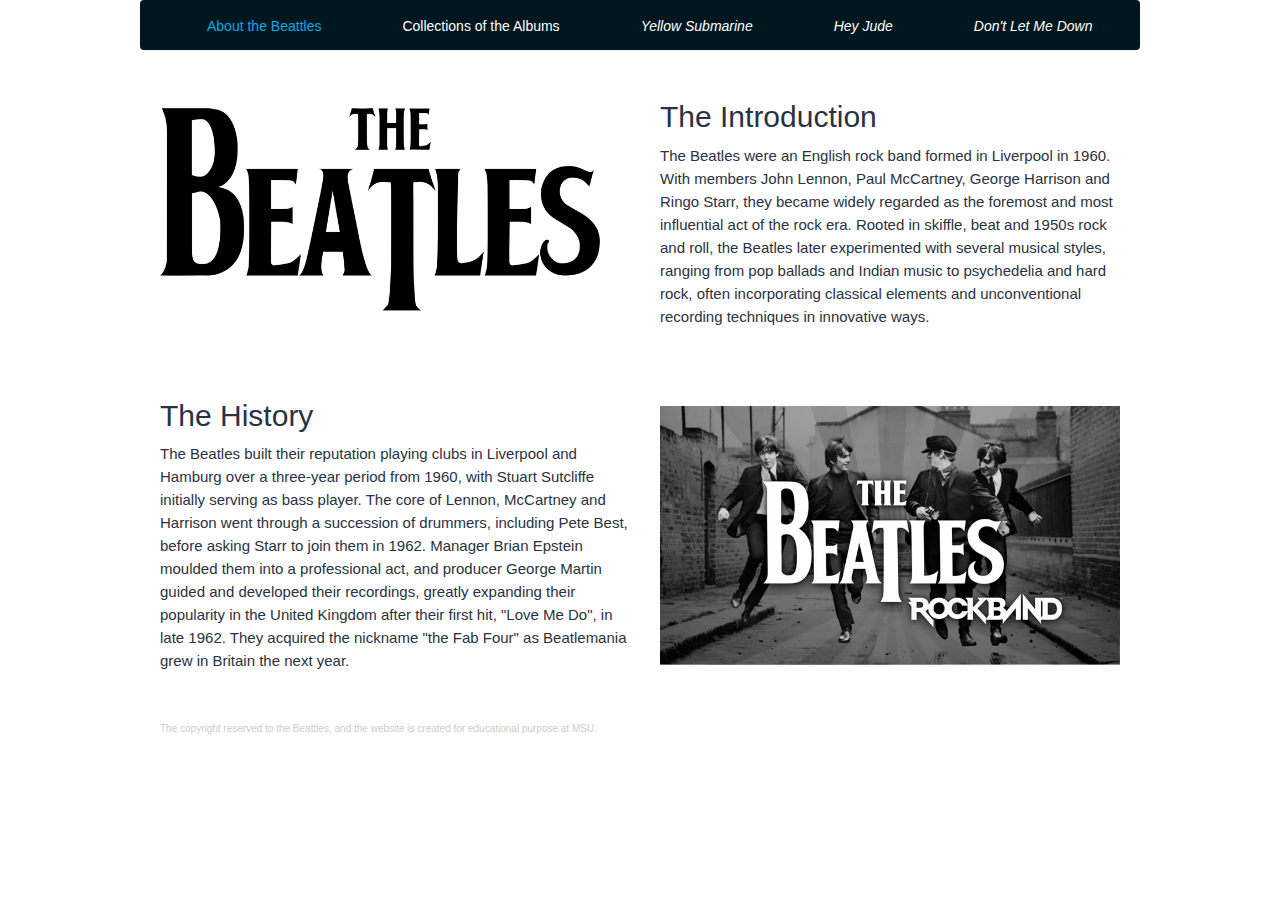
==== ADV354/index.html @ fab05502 "ADV-temp-1" ====
<!Doctype html>
<html>
<head>
  <meta charset="utf-8">
  <title>Project 1—The Beattles</title>
  <meta name="Description" content="The Beattles...">
  <link rel="stylesheet" href="https://maxcdn.bootstrapcdn.com/bootstrap/3.3.7/css/bootstrap.min.css" integrity="sha384-BVYiiSIFeK1dGmJRAkycuHAHRg32OmUcww7on3RYdg4Va+PmSTsz/K68vbdEjh4u" crossorigin="anonymous">

  <link type= "text/css" rel="stylesheet"  href="style.css" />
  <meta name="viewport" content="width=device-width, initial-scale=1.0">
  <meta http-equiv="Content-Type"content="text/html;charset=UTF-8">
</head>
<body>
  <div id="bgcontainer">
    <nav class="panel">
      <ul>
        <li ><a href="index.html" id="selected">About the Beattles</a></li>
        <li><a href="collection.html">Collections of the Albums</a></li>
        <li><a href="https://www.youtube.com/watch?v=krIus0i9xn8"><i>Yellow Submarine</i></a></li>
        <li><a href="https://www.youtube.com/watch?v=A_MjCqQoLLA"><i>Hey Jude</i></a></li>
        <li><a href="https://www.youtube.com/watch?v=NCtzkaL2t_Y"><i>Don't Let Me Down</i></a></li>
        <div class="dummy"></div>
      </ul>
    </nav>

    <div class="row1">
     <img src="images/logo.png">
     <h2>The Introduction</h2>
     <p>The Beatles were an English rock band formed in Liverpool in 1960. With members John Lennon, Paul McCartney, George Harrison and Ringo Starr, they became widely regarded as the foremost and most influential act of the rock era. Rooted in skiffle, beat and 1950s rock and roll, the Beatles later experimented with several musical styles, ranging from pop ballads and Indian music to psychedelia and hard rock, often incorporating classical elements and unconventional recording techniques in innovative ways.</p>
     <div class="dummy"></div>  
     <!-- <button><span>News and Events</span></button> -->
     <!-- <button><span>Apply</span></button> -->
   </div>

   <div class="row2">
   <img src="images/5.jpg">  
    <h2>The History</h2>
    <p>The Beatles built their reputation playing clubs in Liverpool and Hamburg over a three-year period from 1960, with Stuart Sutcliffe initially serving as bass player. The core of Lennon, McCartney and Harrison went through a succession of drummers, including Pete Best, before asking Starr to join them in 1962. Manager Brian Epstein moulded them into a professional act, and producer George Martin guided and developed their recordings, greatly expanding their popularity in the United Kingdom after their first hit, "Love Me Do", in late 1962. They acquired the nickname "the Fab Four" as Beatlemania grew in Britain the next year. </p>
  </div>

  <footer>
   The copyright reserved to the Beattles, and the website is created for educational purpose at MSU. 
 </footer>
</div>
</body>
</html>
---- ADV354/style.css ----
/*======common======*/
div#bgcontainer{
	width: 1000px;
	background-color: #ffffff;
	margin: 0 auto; 
}
body{
	background-color: #ffffff;
}
@import url('http://fonts.googleapis.com/css?family=Open+Sans');
body, h1, h3, h4, h5, h6, p, blockquote, address, ul, li, a, span{
	font-family: 'Open Sans', sans-serif;
	color: #293241; 
	font-weight: 300;
}
p{
	line-height: 23px;
	font-size: 15px;
}
ul { 
	margin: 0;
	padding: 0;
	list-style: none; 
}
li{ 
	-webkit-transition: all 0.1s;
	-moz-transition: all 0.1s;
	transition: all 0.1s;
	list-style-type: none;
	border: none;
	text-align: center;
}
a{
	display: inline;
	color: #ffffff;
	text-decoration: none;
}
a:hover{
	text-decoration: none;
	color: #00A8E8;
	border-bottom: 2px solid #00A8E8;
	transition: all 700ms ease;   
}

.panel{
	width: 1000px;
	height: 50px;
	text-align: center;
	z-index: 10;
	background-color: #00171F;
	display: block;
}
.panel li{
	float: left;
	display: inline-block;
	padding: 15px 15px 15px 66px;
}
.panel:hover{
	cursor: pointer;
	transition: all 700ms ease;   
}

div .dummy{
	clear: left;
}
div .row1{
	display: block;
	margin-bottom: 30px; 
}
div .row1 img{
	display: block;
	float: left;
	width: 440px;
	margin: 30px 60px 20px 20px;
}
div .row1 p{
	padding: 11px;
}
div .row1 h2{
	padding-top: 30px;
	padding-left: 20px;
	margin-bottom: 0;
}
div .dummy{
	float: right;
}
div .row2{
	display: block;
}
div .row2 img{
	display: block;
	float: right;
	width: 460px;
	margin: 30px 20px 20px 20px;
}
div .row2 p{
	padding-left: 20px;
}
div .row2 h2{
	padding-top: 30px;
	padding-left: 20px;
}
div .row3{
	display: block;
}
div .row3 img{
	direction: block;
	float: left;
	margin: 20px 0px 20px 70px;
	width: 400px;
}

footer{
	color: #cccccc;
	font-size: 10px;
	padding: 10px 0 10px 20px;
	margin-top: 40px;
	clear: both;
}

a#selected{
	color: #00A8E8;  
}
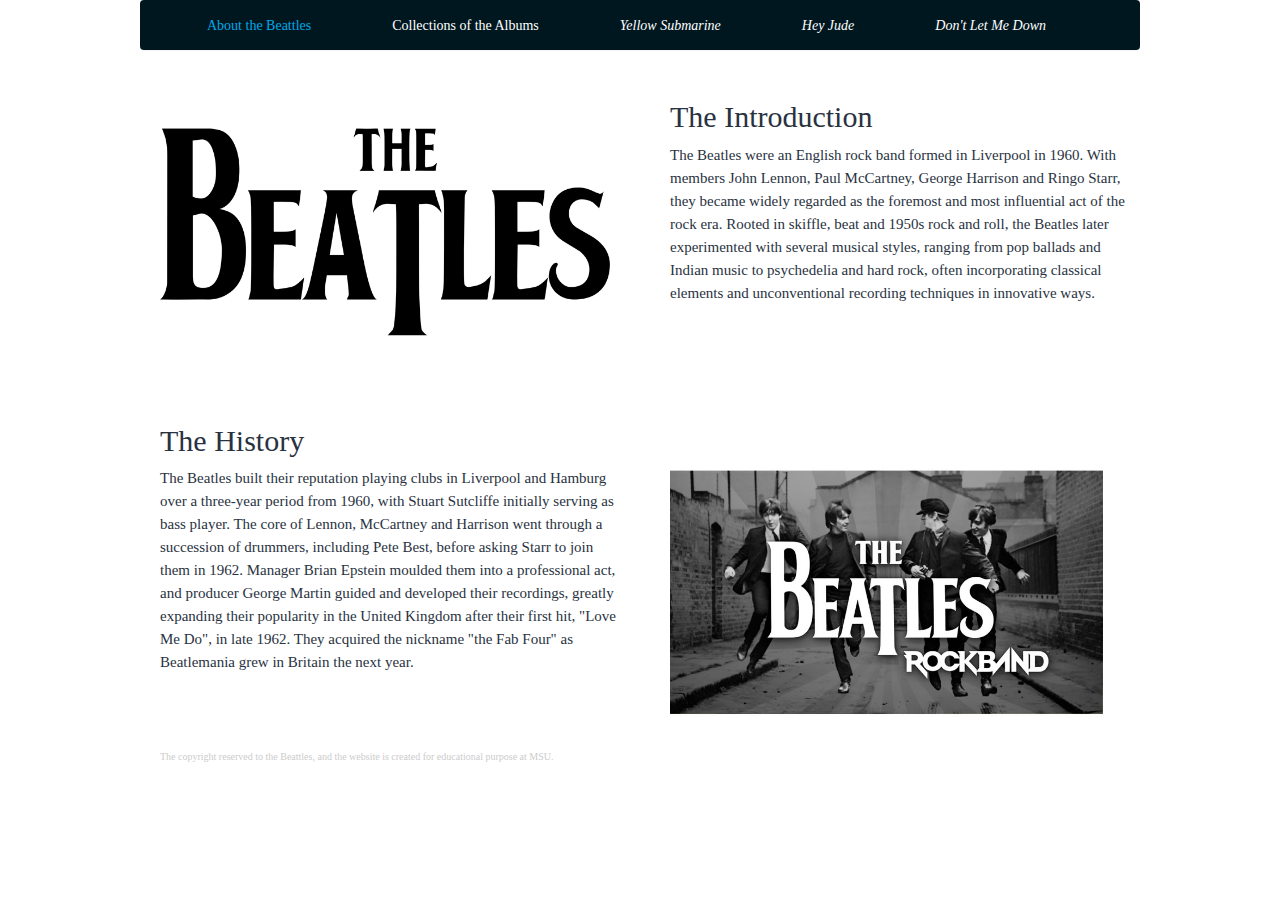
==== commit e3d6646b: "update" ====
--- a/ADV354/index.html
+++ b/ADV354/index.html
@@ -1,17 +1,16 @@
 <!Doctype html>
 <html>
 <head>
-  <meta charset="utf-8">
-  <title>Project 1—The Beattles</title>
-  <meta name="Description" content="The Beattles...">
+  <title>The Beattles</title>
+  <link rel="icon" href="images/2.jpg" type="image/x-icon"/>
+  <meta name="Description" content="The Beattles is my favoriate band.">
   <link rel="stylesheet" href="https://maxcdn.bootstrapcdn.com/bootstrap/3.3.7/css/bootstrap.min.css" integrity="sha384-BVYiiSIFeK1dGmJRAkycuHAHRg32OmUcww7on3RYdg4Va+PmSTsz/K68vbdEjh4u" crossorigin="anonymous">
-
   <link type= "text/css" rel="stylesheet"  href="style.css" />
   <meta name="viewport" content="width=device-width, initial-scale=1.0">
   <meta http-equiv="Content-Type"content="text/html;charset=UTF-8">
 </head>
 <body>
-  <div id="bgcontainer">
+  <div id="container">
     <nav class="panel">
       <ul>
         <li ><a href="index.html" id="selected">About the Beattles</a></li>
@@ -38,7 +37,7 @@
     <p>The Beatles built their reputation playing clubs in Liverpool and Hamburg over a three-year period from 1960, with Stuart Sutcliffe initially serving as bass player. The core of Lennon, McCartney and Harrison went through a succession of drummers, including Pete Best, before asking Starr to join them in 1962. Manager Brian Epstein moulded them into a professional act, and producer George Martin guided and developed their recordings, greatly expanding their popularity in the United Kingdom after their first hit, "Love Me Do", in late 1962. They acquired the nickname "the Fab Four" as Beatlemania grew in Britain the next year. </p>
   </div>
 
-  <footer>
+  <footer id="indexfooter">
    The copyright reserved to the Beattles, and the website is created for educational purpose at MSU. 
  </footer>
 </div>
--- a/ADV354/style.css
+++ b/ADV354/style.css
@@ -1,6 +1,66 @@
+.panel{
+	width: 1000px;
+	height: 50px;
+	text-align: center;
+	z-index: 10;
+	background-color: #00171F;
+	display: block;
+}
+.panel li{
+	float: left;
+	display: inline-block;
+	padding: 15px 15px 15px 66px;
+}
+.panel:hover{
+	cursor: pointer;
+	transition: all 400ms ease;   
+}
+div .row1{
+	display: block;
+	margin-bottom: 30px; 
+}
+div .row1 img{
+	display: block;
+	float: left;
+	width: 450px;
+	margin: 50px 60px 20px 20px;
+}
+div .row1 p{
+	padding: 11px;
+}
+div .row1 h2{
+	padding-top: 30px;
+	padding-left: 20px;
+	margin-bottom: 0;
+}
+div .row2{
+	display: block;
+}
+div .row2 img{
+	display: block;
+	float: right;
+	width: 433px;
+	margin: 70px 37px 20px 20px;
+}
+div .row2 p{
+	padding-left: 20px;
+	width: 480px;
+}
+div .row2 h2{
+	padding-top: 30px;
+	padding-left: 20px;
+}
+div .row3{
+	display: block;
+}
+div .row3 img{
+	direction: block;
+	float: left;
+	margin: 20px 0px 20px 66px;
+	width: 400px;
+}
 
-/*======common======*/
-div#bgcontainer{
+div#container{
 	width: 1000px;
 	background-color: #ffffff;
 	margin: 0 auto; 
@@ -8,9 +68,9 @@
 body{
 	background-color: #ffffff;
 }
-@import url('http://fonts.googleapis.com/css?family=Open+Sans');
-body, h1, h3, h4, h5, h6, p, blockquote, address, ul, li, a, span{
-	font-family: 'Open Sans', sans-serif;
+@import url('http://fonts.googleapis.com/css?family=Lora');
+body, h1, h3, h4, h5, h6, p{
+	font-family: 'Lora', serif;
 	color: #293241; 
 	font-weight: 300;
 }
@@ -40,85 +100,22 @@
 	text-decoration: none;
 	color: #00A8E8;
 	border-bottom: 2px solid #00A8E8;
-	transition: all 700ms ease;   
+	transition: all 400ms ease;   
 }
-
-.panel{
-	width: 1000px;
-	height: 50px;
-	text-align: center;
-	z-index: 10;
-	background-color: #00171F;
-	display: block;
-}
-.panel li{
-	float: left;
-	display: inline-block;
-	padding: 15px 15px 15px 66px;
-}
-.panel:hover{
-	cursor: pointer;
-	transition: all 700ms ease;   
-}
-
 div .dummy{
 	clear: left;
 }
-div .row1{
-	display: block;
-	margin-bottom: 30px; 
-}
-div .row1 img{
-	display: block;
-	float: left;
-	width: 440px;
-	margin: 30px 60px 20px 20px;
-}
-div .row1 p{
-	padding: 11px;
-}
-div .row1 h2{
-	padding-top: 30px;
-	padding-left: 20px;
-	margin-bottom: 0;
-}
-div .dummy{
-	float: right;
-}
-div .row2{
-	display: block;
-}
-div .row2 img{
-	display: block;
-	float: right;
-	width: 460px;
-	margin: 30px 20px 20px 20px;
-}
-div .row2 p{
-	padding-left: 20px;
-}
-div .row2 h2{
-	padding-top: 30px;
-	padding-left: 20px;
-}
-div .row3{
-	display: block;
-}
-div .row3 img{
-	direction: block;
-	float: left;
-	margin: 20px 0px 20px 70px;
-	width: 400px;
-}
-
 footer{
 	color: #cccccc;
 	font-size: 10px;
 	padding: 10px 0 10px 20px;
-	margin-top: 40px;
-	clear: both;
+	margin: 28px 48px 48px 47px;
+
+	clear: right;
 }
-
+footer#indexfooter{
+	margin-left: 0; 	
+}
 a#selected{
 	color: #00A8E8;  
 }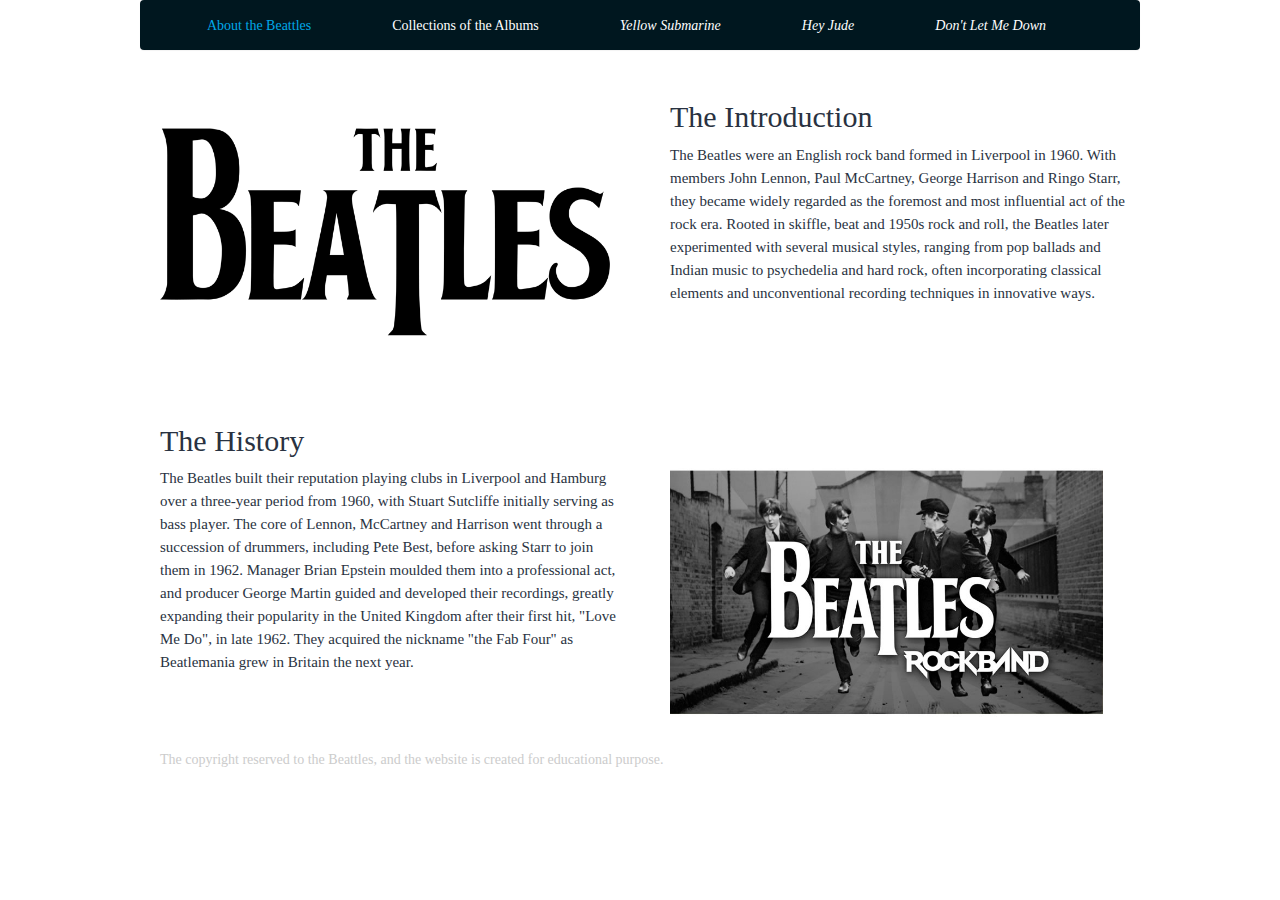
==== commit 66b9ac76: "update" ====
--- a/ADV354/index.html
+++ b/ADV354/index.html
@@ -38,7 +38,7 @@
   </div>
 
   <footer id="indexfooter">
-   The copyright reserved to the Beattles, and the website is created for educational purpose at MSU. 
+   The copyright reserved to the Beattles, and the website is created for educational purpose. 
  </footer>
 </div>
 </body>
--- a/ADV354/style.css
+++ b/ADV354/style.css
@@ -56,8 +56,8 @@
 div .row3 img{
 	direction: block;
 	float: left;
-	margin: 20px 0px 20px 66px;
-	width: 400px;
+	margin: 50px 37px 20px 30px;
+	width: 433px;
 }
 
 div#container{
@@ -107,9 +107,9 @@
 }
 footer{
 	color: #cccccc;
-	font-size: 10px;
+	font-size: 14px;
 	padding: 10px 0 10px 20px;
-	margin: 28px 48px 48px 47px;
+	margin: 28px 48px 48px 10px;
 
 	clear: right;
 }
